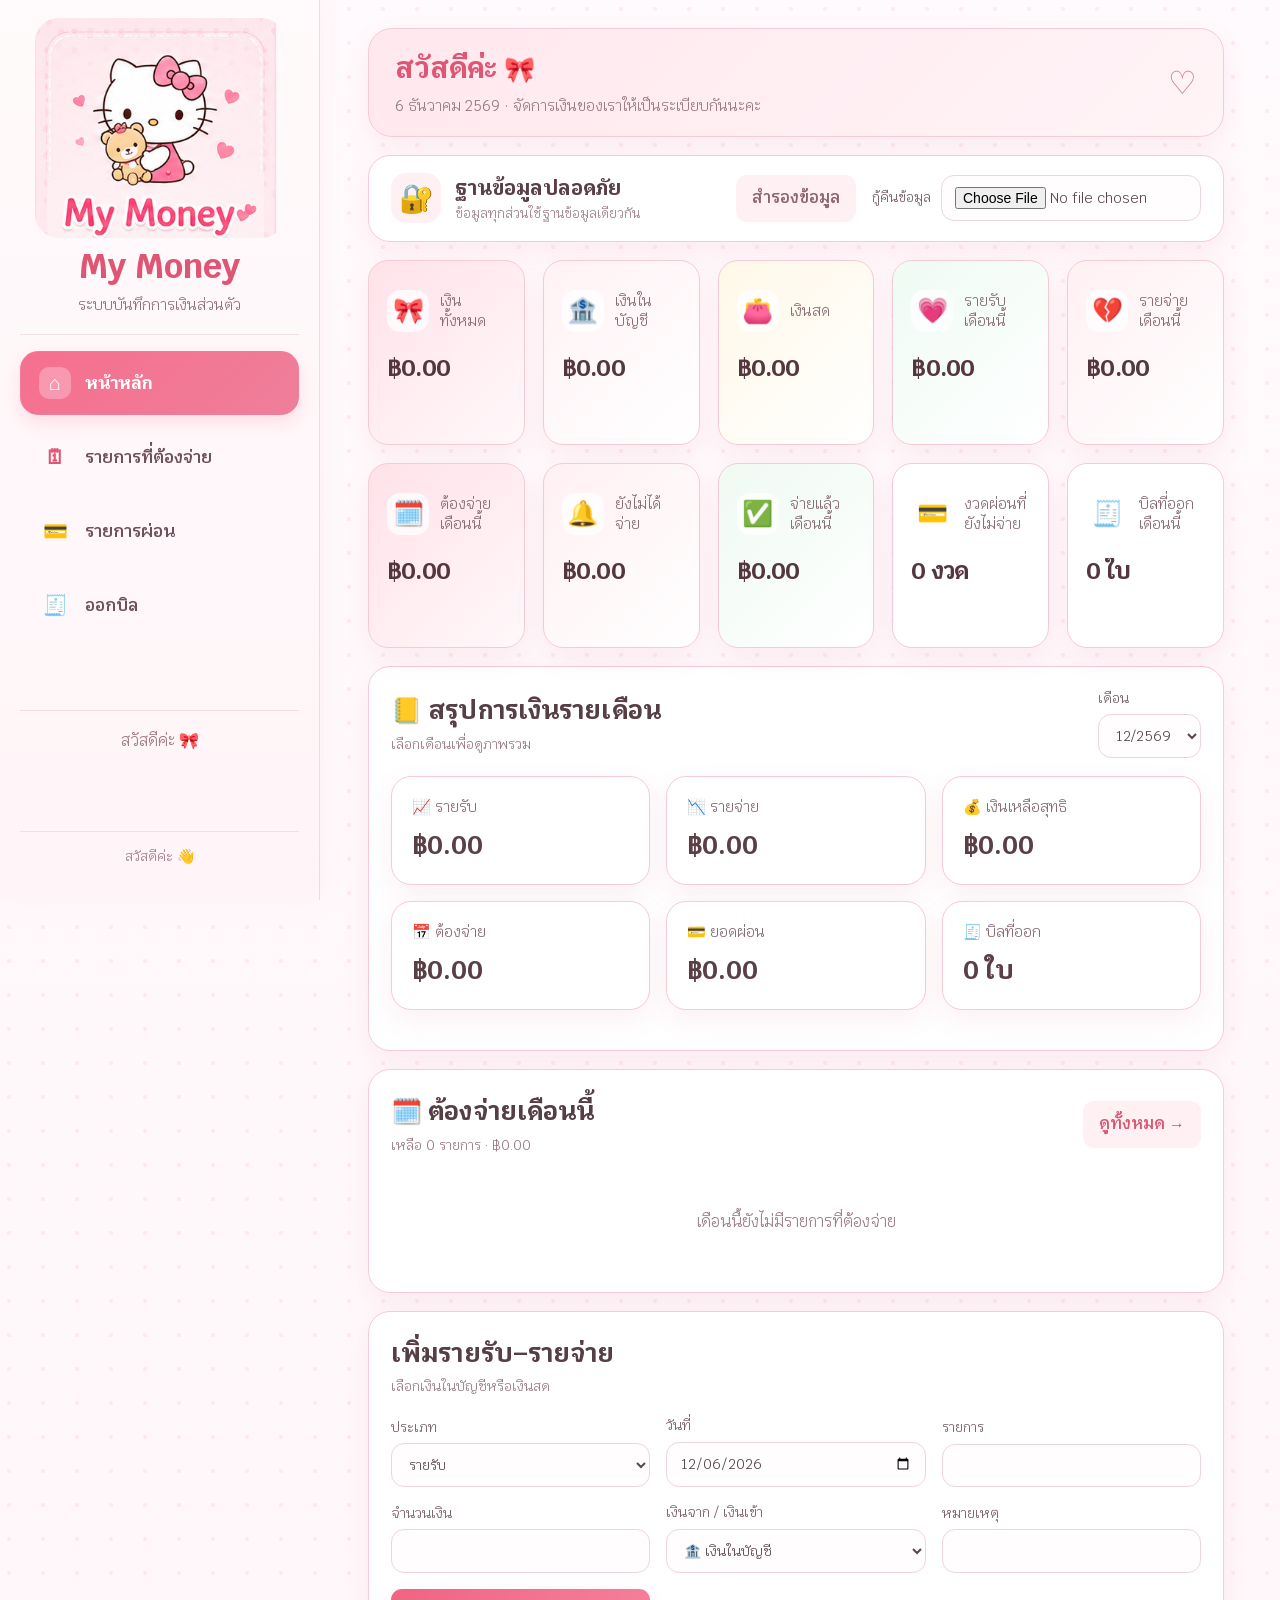
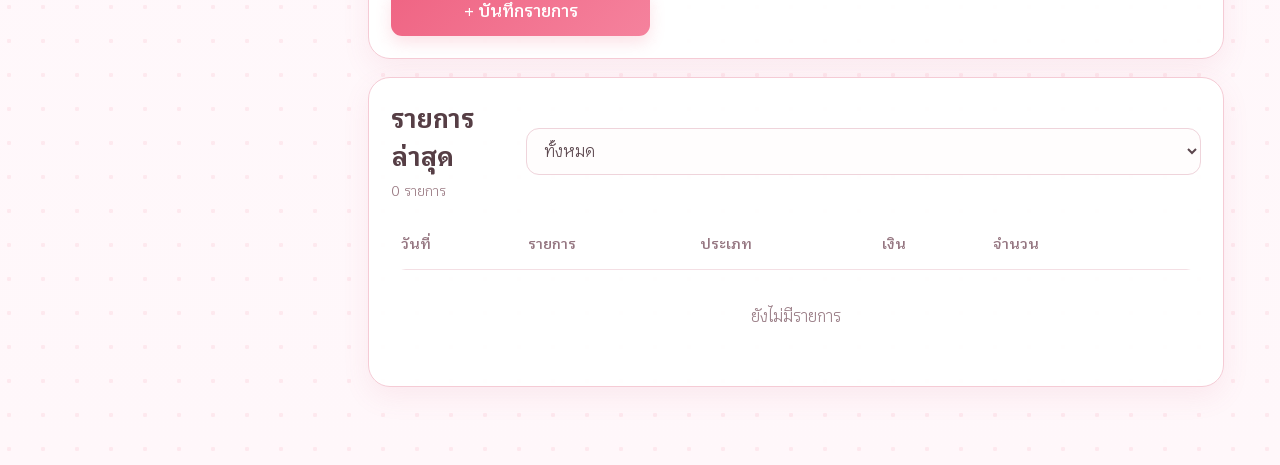
==== index.html @ 3e35530e "Add files via upload" ====
<!doctype html><html lang="th"><head><meta charset="UTF-8"><meta name="viewport" content="width=device-width,initial-scale=1"><title>My Money - หน้าหลัก</title><link rel="stylesheet" href="style.css"><link rel="manifest" href="manifest.webmanifest"><meta name="theme-color" content="#ef6f8b"></head><body><header class="topbar">
  <div class="brand">
    <img src="kitty-sidebar.png" alt="" class="brand-kitty">
    <h1>My Money</h1>
    <p>ระบบบันทึกการเงินส่วนตัว</p>
  </div>
  <nav>
    <a class="active" href="index.html"><span class="nav-icon">⌂</span><span>หน้าหลัก</span></a>
    <a href="due.html"><span class="nav-icon">🗓</span><span>รายการที่ต้องจ่าย</span></a>
    <a href="installments.html"><span class="nav-icon">💳</span><span>รายการผ่อน</span></a>
    <a href="invoice.html"><span class="nav-icon">🧾</span><span>ออกบิล</span></a>
  </nav>
  <div class="sidebar-footer">สวัสดีค่ะ <span>🎀</span></div>
</header><main class="container"><section class="page-head">
  <div>
    <h2>สวัสดีค่ะ <span>🎀</span></h2>
    <p id="todayLabel">วันนี้จัดการเงินของเราให้เป็นระเบียบกันนะคะ</p>
  </div>
  <div class="page-head-heart">♡</div>
</section><section class="panel backup-panel"><div class="backup-copy"><div class="backup-lock">🔐</div><div><strong>ฐานข้อมูลปลอดภัย</strong><div class="note">ข้อมูลทุกส่วนใช้ฐานข้อมูลเดียวกัน</div></div></div><div class="backup-actions"><button class="undo-btn" onclick="mmBackup()">สำรองข้อมูล</button><label class="restore-label">กู้คืนข้อมูล<input id="restoreFile" type="file" accept=".json"></label></div></section><section class="cards dashboard-cards">
<div class="card balance"><span class="card-label"><i>🎀</i>เงินทั้งหมด</span><strong id="bal">฿0.00</strong></div>
<div class="card bank"><span class="card-label"><i>🏦</i>เงินในบัญชี</span><strong id="bank">฿0.00</strong></div>
<div class="card cash"><span class="card-label"><i>👛</i>เงินสด</span><strong id="cash">฿0.00</strong></div>
<div class="card income"><span class="card-label"><i>💗</i>รายรับเดือนนี้</span><strong id="inc">฿0.00</strong></div>
<div class="card expense"><span class="card-label"><i>💔</i>รายจ่ายเดือนนี้</span><strong id="exp">฿0.00</strong></div>
</section>
<section class="cards dashboard-cards">
<div class="card due"><span class="card-label"><i>🗓️</i>ต้องจ่ายเดือนนี้</span><strong id="dueTotal">฿0.00</strong></div>
<div class="card remaining"><span class="card-label"><i>🔔</i>ยังไม่ได้จ่าย</span><strong id="dueRemaining">฿0.00</strong></div>
<div class="card paid"><span class="card-label"><i>✅</i>จ่ายแล้วเดือนนี้</span><strong id="duePaid">฿0.00</strong></div>
<div class="card"><span class="card-label"><i>💳</i>งวดผ่อนที่ยังไม่จ่าย</span><strong id="installmentRemaining">0 งวด</strong></div>
<div class="card"><span class="card-label"><i>🧾</i>บิลที่ออกเดือนนี้</span><strong id="invoiceCount">0 ใบ</strong></div>
</section><section class="panel"><div class="panel-title row"><div><h2>📒 สรุปการเงินรายเดือน</h2><p>เลือกเดือนเพื่อดูภาพรวม</p></div><label style="max-width:190px">เดือน<select id="monthSummary"></select></label></div>
<div class="cards monthly-summary">
<div class="card"><span>📈 รายรับ</span><strong id="monthIncome">฿0.00</strong></div>
<div class="card"><span>📉 รายจ่าย</span><strong id="monthExpense">฿0.00</strong></div>
<div class="card"><span>💰 เงินเหลือสุทธิ</span><strong id="monthNet">฿0.00</strong></div>
<div class="card"><span>📅 ต้องจ่าย</span><strong id="monthDue">฿0.00</strong></div>
<div class="card"><span>💳 ยอดผ่อน</span><strong id="monthInstallment">฿0.00</strong></div>
<div class="card"><span>🧾 บิลที่ออก</span><strong id="monthInvoices">0 ใบ</strong></div>
</div></section>
<section class="panel" id="homeDuePanel"><div class="panel-title row"><div><h2>🗓️ ต้องจ่ายเดือนนี้</h2><p id="homeDueSubtitle">รายการที่ยังต้องชำระ</p></div><a class="status-btn" href="due.html">ดูทั้งหมด →</a></div>
<div id="homeDueList"></div><div id="homeDueEmpty" class="empty">เดือนนี้ยังไม่มีรายการที่ต้องจ่าย</div></section>
<section class="panel"><div class="panel-title"><h2>เพิ่มรายรับ–รายจ่าย</h2><p>เลือกเงินในบัญชีหรือเงินสด</p></div><form id="f" class="form-grid"><label>ประเภท<select id="type"><option value="income">รายรับ</option><option value="expense">รายจ่าย</option></select></label><label>วันที่<input id="date" type="date" required></label><label>รายการ<input id="desc" required></label><label>จำนวนเงิน<input id="amt" type="number" min="0" step=".01" required></label><label>เงินจาก / เงินเข้า<select id="account"><option value="bank">🏦 เงินในบัญชี</option><option value="cash">👛 เงินสด</option></select></label><label>หมายเหตุ<input id="note"></label><button class="primary-btn">+ บันทึกรายการ</button></form></section><section class="panel"><div class="panel-title row"><div><h2>รายการล่าสุด</h2><p id="count">0 รายการ</p></div><select id="filter"><option value="all">ทั้งหมด</option><option value="income">รายรับ</option><option value="expense">รายจ่าย</option></select></div><div class="table-wrap"><table><thead><tr><th>วันที่</th><th>รายการ</th><th>ประเภท</th><th>เงิน</th><th>จำนวน</th><th></th></tr></thead><tbody id="rows"></tbody></table></div><div id="empty" class="empty">ยังไม่มีรายการ</div></section></main><script src="storage.js"></script><script src="index.js"></script><script>restoreFile.onchange=e=>mmRestore(e.target.files[0],()=>location.reload())</script><script>if("serviceWorker" in navigator){navigator.serviceWorker.register("./sw.js").catch(()=>{});}</script></body></html>
---- style.css ----
@import url('https://fonts.googleapis.com/css2?family=Krub:wght@400;500;600;700&display=swap');

:root{
  --purple:#5a45a5;--purple2:#7864c4;--ink:#25223a;--muted:#77758a;
  --bg:#f7f8fc;--white:#fff;--line:#eceaf3;--green:#2f9b63;--red:#d9535d;
  --blue:#397dc6;--yellow:#e6a82f;--shadow:0 8px 24px rgba(54,44,96,.07);
}
*{box-sizing:border-box}
html,body{margin:0;padding:0}
body{font-family:'Krub','TH Krub',sans-serif;color:var(--ink);background:var(--bg);font-size:16px;line-height:1.55}
button,input,select,textarea{font:inherit}
a{text-decoration:none;color:inherit}

.topbar{
  position:fixed;left:0;top:0;bottom:0;width:280px;z-index:20;
  background:rgba(255,255,255,.96);border-right:1px solid var(--line);
  padding:26px 16px;display:flex;flex-direction:column;align-items:stretch;
  box-shadow:4px 0 20px rgba(40,34,80,.03)
}
.topbar>div:first-child{padding:0 14px 22px;border-bottom:1px solid var(--line);margin-bottom:16px}
.topbar h1{font-size:30px;color:var(--purple);margin:0;font-weight:700;letter-spacing:.2px}
.topbar h1::before{content:"🐷";font-size:30px;margin-right:10px;vertical-align:-2px}
.topbar p{margin:0 0 0 42px;color:var(--muted);font-size:15px}
.topbar nav{display:flex;flex-direction:column;gap:6px}
.topbar nav a{
  display:flex;align-items:center;gap:13px;padding:13px 14px;border-radius:14px;
  color:#4f4c5d;font-weight:500;transition:.15s ease
}
.topbar nav a:hover{background:#f4f1ff;color:var(--purple)}
.topbar nav a.active{background:#f1edff;color:var(--purple);font-weight:700}
.topbar::after{
  content:"สวัสดีค่ะ 👋";margin-top:auto;padding:14px;color:var(--muted);
  border-top:1px solid var(--line);font-size:14px;text-align:center
}

.container{max-width:none;margin:0;padding:36px 42px 50px 322px}
.container>.panel:first-child{margin-top:0}
.panel{
  background:var(--white);border:1px solid var(--line);border-radius:18px;
  padding:22px;box-shadow:var(--shadow);margin-bottom:18px
}
.panel-title{margin-bottom:18px}.panel-title h2{margin:0;color:var(--ink);font-size:23px;font-weight:700}
.panel-title p{margin:4px 0 0;color:var(--muted);font-size:14px}
.panel-title.row{display:flex;justify-content:space-between;align-items:center;gap:15px}

.cards{display:grid;grid-template-columns:repeat(5,minmax(0,1fr));gap:16px;margin-bottom:18px}
.card{
  background:var(--white);border:1px solid var(--line);border-radius:17px;padding:20px;
  box-shadow:var(--shadow);min-height:116px;display:flex;flex-direction:column;justify-content:center
}
.card span{color:#666477;font-size:15px}.card strong{font-size:25px;margin-top:8px;color:var(--ink)}
.card.bank{background:linear-gradient(135deg,#effaf3,#fff)}.card.cash{background:linear-gradient(135deg,#fff9e9,#fff)}
.card.balance{background:linear-gradient(135deg,#f3f0ff,#fff)}.card.income{background:linear-gradient(135deg,#f0f7ff,#fff)}
.card.expense{background:linear-gradient(135deg,#fff1f1,#fff)}
.card.due{background:linear-gradient(135deg,#fff5ee,#fff)}.card.remaining{background:linear-gradient(135deg,#fff0f0,#fff)}
.card.paid{background:linear-gradient(135deg,#effaf3,#fff)}

.form-grid{display:grid;grid-template-columns:repeat(3,minmax(0,1fr));gap:16px;align-items:end}
label{display:flex;flex-direction:column;gap:6px;color:#555266;font-size:14px}
input,select,textarea{
  width:100%;padding:11px 13px;border:1px solid #ddd9e8;border-radius:11px;
  background:#fff;color:var(--ink);outline:none
}
input:focus,select:focus,textarea:focus{border-color:var(--purple2);box-shadow:0 0 0 3px rgba(120,100,196,.12)}
.primary-btn,.status-btn,.undo-btn{
  border:0;border-radius:11px;padding:11px 16px;cursor:pointer;font-weight:600
}
.primary-btn{background:var(--purple);color:#fff}.primary-btn:hover{background:#4c3990}
.status-btn{background:#eee9ff;color:var(--purple)}.status-btn:hover{background:#e4dcff}
.undo-btn{background:#f2f0f7;color:#4e4a5b}

.table-wrap{overflow:auto}table{width:100%;border-collapse:collapse;background:#fff}
th,td{padding:13px 10px;border-bottom:1px solid var(--line);text-align:left;white-space:nowrap}
th{color:#777486;font-weight:600;font-size:14px}td{font-size:15px}
tr:hover td{background:#faf9fd}
.note{color:var(--muted);font-size:13px}
.empty{padding:35px;text-align:center;color:var(--muted)}

.invoice-row{
  display:grid;grid-template-columns:minmax(0,1fr) 140px 120px 105px;gap:14px;
  align-items:center;padding:14px 0;border-bottom:1px solid var(--line)
}
.invoice-row:last-child{border-bottom:0}
.invoice-preview{max-width:780px;margin:20px auto;border:1px solid #ddd9e8;padding:34px;background:#fff;border-radius:12px}
.invoice-preview h2{text-align:center;margin-top:0}
.bill-header{display:flex;justify-content:space-between;gap:30px;align-items:flex-start}
.bill-header h2{text-align:left}.bill-number{text-align:right}
.bill-table{width:100%;margin-top:22px}.bill-table th:last-child,.bill-table td:last-child{text-align:right}
.bill-payment{margin-top:18px}.invoice-total{font-size:22px;font-weight:700;text-align:right;border-top:2px solid #222;padding-top:15px;margin-top:25px}
.signatures{display:grid;grid-template-columns:1fr 1fr;gap:80px;margin-top:70px;text-align:center}

.monthly-summary{grid-template-columns:repeat(6,1fr)}
.dashboard-cards{margin-bottom:16px}.dashboard-cards .card{min-height:112px}.dashboard-cards .card strong{font-size:22px}
.home-due-row{grid-template-columns:minmax(0,1fr) 130px 110px 0}
.home-due-row>button{display:none}

@media(max-width:1100px){
  .cards{grid-template-columns:repeat(3,1fr)}.monthly-summary{grid-template-columns:repeat(3,1fr)}
  .container{padding-left:310px;padding-right:25px}.form-grid{grid-template-columns:repeat(2,1fr)}
}
@media(max-width:700px){
  .topbar{position:static;width:auto;height:auto;padding:14px;border-right:0;border-bottom:1px solid var(--line)}
  .topbar>div:first-child{padding:0 4px 10px;margin-bottom:8px;border-bottom:0}
  .topbar h1{font-size:24px}.topbar h1::before{font-size:24px}.topbar p{margin-left:34px}
  .topbar nav{display:grid;grid-template-columns:repeat(2,1fr)}.topbar nav a{padding:10px;font-size:14px}
  .topbar::after{display:none}.container{padding:20px 14px}
  .cards,.monthly-summary{grid-template-columns:repeat(2,1fr)}.form-grid{grid-template-columns:1fr}
  .invoice-row{grid-template-columns:1fr}.panel-title.row{align-items:flex-start;flex-direction:column}
  .bill-header{flex-direction:column}.bill-number{text-align:left}.signatures{gap:20px}
}
@media print{
  body{background:#fff}.topbar,main>.panel:first-child,.panel-title button{display:none!important}
  .invoice-preview{border:0;max-width:none;margin:0;padding:10px}
}

.delete-btn{border:0;background:#ffe5e7;color:#c8424d;border-radius:10px;padding:9px 15px;cursor:pointer;font-family:inherit;font-weight:600}
.delete-btn:hover{background:#ffd7da}

.invoice-history-card{display:grid;grid-template-columns:minmax(0,1fr) 130px auto;gap:16px;align-items:center;padding:16px 0;border-bottom:1px solid var(--line)}
.invoice-history-card:last-child{border-bottom:0}.history-main{min-width:0}.history-items{font-size:13px;color:var(--muted);margin-top:5px}.history-total{text-align:right}.history-actions{display:flex;gap:7px;flex-wrap:wrap;justify-content:flex-end}
@media(max-width:850px){.invoice-history-card{grid-template-columns:1fr}.history-total{text-align:left}.history-actions{justify-content:flex-start}}

/* ===== My Money • Cute Kitty Theme ===== */
:root{
  --purple:#e96b83;--purple2:#f39aaa;--ink:#4b3940;--muted:#8b747c;
  --bg:#fff6f8;--white:#fff;--line:#f4dfe4;--green:#58ad7b;--red:#df5b6b;
  --blue:#6ea8d8;--yellow:#e9b24d;--shadow:0 8px 24px rgba(202,91,116,.10);
}
body{
  background:
    radial-gradient(circle at 12px 12px,rgba(242,148,166,.11) 0 2px,transparent 2.5px) 0 0/34px 34px,
    #fff8fa;
  color:var(--ink);
}
.topbar{
  background:rgba(255,255,255,.97);border-right:2px solid #f7d8df;
}
.topbar h1{color:#e35f79;font-weight:700}
.topbar h1::before{content:"🎀";font-size:27px;margin-right:8px}
.topbar p{color:#9a7d86}
.topbar nav a{color:#6d555e}
.topbar nav a:hover{background:#fff0f3;color:#dc5b75}
.topbar nav a.active{
  background:linear-gradient(135deg,#ffe3e9,#fff1f4);
  color:#d95772;box-shadow:inset 0 0 0 1px #f7ccd5
}
.topbar::after{color:#a17e88}

.container{padding-top:34px}
.panel,.card{
  border:1px solid #f2dce2;
  box-shadow:0 8px 24px rgba(206,91,119,.08);
}
.panel{border-radius:22px}
.card{border-radius:20px}
.panel-title h2{color:#513b42}
.panel-title h2::first-letter{color:#e85e79}
.card span{color:#8a6c76}
.card strong{color:#4b3940}

.dashboard-cards .card:first-child{
  background:linear-gradient(135deg,#ffe2e9,#fff8fa);
  position:relative;overflow:hidden
}
.dashboard-cards .card:first-child::after{
  content:"🎀";position:absolute;right:15px;top:10px;font-size:25px;opacity:.7
}
.card.bank{background:linear-gradient(135deg,#fff0f3,#fff)}
.card.cash{background:linear-gradient(135deg,#fff7df,#fff)}
.card.income{background:linear-gradient(135deg,#effaf4,#fff)}
.card.expense{background:linear-gradient(135deg,#fff0f2,#fff)}
.card.due{background:linear-gradient(135deg,#fff5df,#fff)}
.card.remaining{background:linear-gradient(135deg,#ffe9ec,#fff)}
.card.paid{background:linear-gradient(135deg,#eefaf3,#fff)}

input,select,textarea{
  border-color:#edd4da;border-radius:13px;background:#fffdfd
}
input:focus,select:focus,textarea:focus{
  border-color:#ef8fa1;box-shadow:0 0 0 3px rgba(239,143,161,.13)
}
.primary-btn{
  background:linear-gradient(135deg,#e85f79,#f28ca0);
  box-shadow:0 5px 12px rgba(220,87,113,.18)
}
.primary-btn:hover{background:#d9516c}
.status-btn{background:#fff0f3;color:#d65a73}
.status-btn:hover{background:#ffe2e8}
.delete-btn{background:#fff0f1;color:#cf4c5e}
.undo-btn{background:#f8edf0;color:#765b64}

th{color:#957681}
tr:hover td{background:#fff8fa}
.invoice-row{border-bottom-color:#f4e1e5}
.invoice-history-card{border-bottom-color:#f4e1e5}

.invoice-preview{
  border-color:#f0d5dc;border-radius:20px;
  background:
    radial-gradient(circle at 8px 8px,rgba(239,119,141,.08) 0 1.5px,transparent 2px) 0 0/24px 24px,
    #fff
}
.bill-header h2{color:#d95772}
.bill-number strong{color:#d95772}
.invoice-total{border-top-color:#efb5c0;color:#d95772}
.signatures strong{color:#76545d}

.home-due-row strong{color:#4d3940}
.empty{color:#a17f89}

/* little decorative ribbon separators */
.panel-title{position:relative}
.panel-title h2{letter-spacing:.1px}

.kitty-welcome{
  background:linear-gradient(135deg,#ffdfe7,#fff2f5);
  border:1px solid #f3cbd4;border-radius:22px;padding:16px 20px;
  margin-bottom:18px;display:flex;justify-content:space-between;align-items:center;
  box-shadow:0 7px 18px rgba(213,91,117,.08)
}
.kitty-welcome strong{font-size:20px;color:#d95672;margin-right:12px}
.kitty-welcome span{color:#8b6b75;font-size:14px}
.kitty-heart{font-size:25px!important;color:#e45e79!important}
@media(max-width:700px){.kitty-welcome{padding:14px;gap:10px}.kitty-welcome strong{display:block;margin:0 0 2px}}

/* ===== V32: unified typography colors ===== */
body{color:#5b464d}
.panel-title h2,
.panel h2,
.panel h3{color:#5b3f47 !important}
.panel-title p,
.note,
.empty{color:#9a7d86 !important}
label{color:#765c65 !important}
input,select,textarea{color:#5b464d !important}
input::placeholder,textarea::placeholder{color:#b69ba3}
.card span{color:#866a73 !important}
.card strong{color:#5b3f47 !important}
table th{color:#957681 !important}
table td{color:#5b464d}
.topbar h1{color:#e35f79 !important}
.topbar p{color:#9a7d86 !important}
.topbar nav a{color:#765c65 !important}
.topbar nav a.active,.topbar nav a:hover{color:#d95772 !important}
.topbar::after{color:#a17f89 !important}
.kitty-welcome strong{color:#d95772 !important}
.kitty-welcome span{color:#8f7079 !important}
.bill-header h2,.bill-number strong{color:#d95772 !important}

/* Remove the old "first letter is pink" effect. */
.panel-title h2::first-letter{color:inherit !important}

/* Keep semantic money colors only where they convey meaning. */
.amount-income{color:#329766 !important}
.amount-expense{color:#d95b68 !important}

/* ===== V33: emoji spacing + no overlap ===== */
.topbar nav a{display:flex;align-items:center;gap:12px}
.topbar nav a::first-letter{font-size:20px}
.card span{display:flex;align-items:center;gap:9px;line-height:1.35}
.card span::first-letter{font-size:20px}
.panel-title h2{display:flex;align-items:center;gap:9px}
.panel-title h2::first-letter{font-size:22px}
label{line-height:1.4}
label::first-letter{font-size:18px}
.kitty-welcome{gap:12px}
.kitty-welcome strong{display:inline-flex;align-items:center;gap:8px}
.kitty-welcome strong::first-letter{font-size:20px}
.invoice-row span,.status,.status-btn,.primary-btn,.delete-btn,.undo-btn{
  white-space:nowrap
}
/* Emoji in the latest-transaction text should never be positioned absolutely. */
.invoice-row>*{position:relative}
.dashboard-cards .card:first-child::after{display:none}

/* ===== V34: homepage visual refresh to match the provided reference ===== */
:root{
  --kitty-pink:#f36f8e;--kitty-pink-dark:#df5675;--kitty-pale:#fff0f4;
  --kitty-border:#f5cbd5;--kitty-text:#5b4048;--kitty-muted:#9a7a83;
  --kitty-shadow:0 10px 28px rgba(214,91,118,.09);
}
body{
  background:
    radial-gradient(circle at 9px 9px,rgba(245,145,165,.14) 0 2px,transparent 2.4px) 0 0/34px 34px,
    linear-gradient(180deg,#fffafd 0%,#fff7fa 100%);
  color:var(--kitty-text);
}
.topbar{
  width:320px;padding:18px 20px;background:linear-gradient(180deg,#fffafb 0%,#fff5f8 100%);
  border-right:1px solid #f3d8df;box-shadow:4px 0 25px rgba(214,91,118,.05)
}
.topbar>div:first-child{padding:0 0 18px;margin:0 0 16px;border-bottom:1px solid #f4dfe5}
.topbar .brand{text-align:center}
.brand-kitty{
  width:250px;height:220px;object-fit:cover;object-position:center top;
  display:block;margin:0 auto 2px;border-radius:24px;
}
.topbar h1{font-size:34px;color:var(--kitty-pink-dark)!important;letter-spacing:.1px}
.topbar h1::before{display:none}
.topbar p{margin:0;color:#8f7079!important;font-size:15px}
.topbar nav{gap:10px}
.topbar nav a{
  min-height:64px;padding:13px 18px;border-radius:18px;border:1px solid transparent;
  font-size:17px;font-weight:600;color:#6c515a!important;gap:14px
}
.topbar nav a:hover{background:#fff0f4;border-color:#f5d1da;color:var(--kitty-pink-dark)!important}
.topbar nav a.active{
  background:linear-gradient(135deg,#f66f8e,#ee7f9a)!important;color:#fff!important;
  border-color:#ef7d98;box-shadow:0 7px 18px rgba(238,100,130,.18)
}
.nav-icon{
  width:32px;height:32px;display:inline-flex;align-items:center;justify-content:center;
  flex:0 0 32px;border-radius:10px;background:#fff8fa;color:var(--kitty-pink-dark);
  font-size:20px;line-height:1
}
.topbar nav a.active .nav-icon{background:rgba(255,255,255,.28);color:#fff}
.sidebar-footer{
  margin-top:auto;border-top:1px solid #f2dbe1;padding:18px 10px 4px;
  text-align:center;color:#9b7982;font-size:16px
}
.container{padding:28px 56px 60px 368px}
.page-head{
  min-height:96px;padding:18px 26px;margin-bottom:18px;border:1px solid #f4cbd6;
  border-radius:24px;background:linear-gradient(135deg,#ffe8ee,#fff4f7);
  display:flex;align-items:center;justify-content:space-between;box-shadow:var(--kitty-shadow)
}
.page-head h2{margin:0;color:var(--kitty-pink-dark);font-size:28px}
.page-head h2 span{font-size:25px}
.page-head p{margin:4px 0 0;color:var(--kitty-muted);font-size:15px}
.page-head-heart{font-size:32px;color:#d27a8c}

.panel,.card{border-color:var(--kitty-border);box-shadow:var(--kitty-shadow)}
.panel{border-radius:22px;background:rgba(255,255,255,.96)}
.backup-panel{
  display:flex;align-items:center;justify-content:space-between;gap:20px;
  padding:17px 22px!important
}
.backup-copy{display:flex;align-items:center;gap:14px}
.backup-copy strong{font-size:20px;color:#5b3e46}
.backup-lock{
  width:50px;height:50px;border-radius:15px;background:#fff0f4;
  display:flex;align-items:center;justify-content:center;font-size:28px
}
.backup-actions{display:flex;align-items:center;gap:16px}
.restore-label{
  display:flex!important;flex-direction:row!important;align-items:center!important;
  gap:10px!important;white-space:nowrap
}
.restore-label input{width:260px!important}

.cards.dashboard-cards{gap:18px;margin-bottom:18px}
.dashboard-cards .card{
  min-height:144px;padding:20px 22px;border-radius:20px;justify-content:center
}
.card-label{
  display:flex!important;align-items:center!important;gap:11px!important;
  color:#6f555e!important;font-size:16px!important;line-height:1.35!important
}
.card-label i{
  width:42px;height:42px;display:inline-flex;align-items:center;justify-content:center;
  border-radius:13px;background:rgba(255,255,255,.75);font-style:normal;
  font-size:25px;flex:0 0 42px
}
.dashboard-cards .card strong{font-size:28px;margin-top:11px;color:#54363f!important}
.card.balance{background:linear-gradient(135deg,#ffe9ef,#fff)}
.card.bank{background:linear-gradient(135deg,#fff2f5,#fff)}
.card.cash{background:linear-gradient(135deg,#fff8e8,#fff)}
.card.income{background:linear-gradient(135deg,#effbf4,#fff)}
.card.expense{background:linear-gradient(135deg,#fff0f3,#fff)}
.card.due{background:linear-gradient(135deg,#fff4df,#fff)}
.card.remaining{background:linear-gradient(135deg,#fff0f3,#fff)}
.card.paid{background:linear-gradient(135deg,#effaf3,#fff)

}
.monthly-summary{grid-template-columns:repeat(3,1fr)!important}
.monthly-summary .card{min-height:105px}
.monthly-summary .card-label i{width:34px;height:34px;flex-basis:34px;font-size:19px}

.panel-title h2{font-size:25px;color:#563e45!important}
.panel-title p{color:#9a7a83!important}
input,select,textarea{border-color:#efd4db;border-radius:13px}
.primary-btn{
  background:linear-gradient(135deg,#ef6483,#f5829d);
  box-shadow:0 7px 16px rgba(236,92,124,.18)
}
.status-btn{background:#fff0f4;color:#d95772}
.undo-btn{background:#fff0f4;color:#8d6370}
.table-wrap{border-radius:15px}
th{color:#967580!important}
tr:hover td{background:#fff7f9}
.delete-btn{background:#fff0f2;color:#ce5064}

@media(max-width:1100px){
  .topbar{width:270px}.container{padding-left:298px;padding-right:24px}
  .backup-panel{align-items:flex-start;flex-direction:column}.backup-actions{width:100%}
}
@media(max-width:700px){
  .topbar{width:auto;padding:12px;position:static}.brand-kitty{width:180px;height:150px}
  .topbar nav{display:grid;grid-template-columns:1fr 1fr}.topbar nav a{min-height:52px;font-size:14px}
  .container{padding:14px}.page-head{padding:16px}.page-head h2{font-size:23px}
  .backup-actions{flex-direction:column;align-items:stretch}.restore-label{justify-content:space-between}
  .restore-label input{width:180px!important}.monthly-summary{grid-template-columns:repeat(2,1fr)!important}
}

/* ===== V35: dashboard card sizing fix ===== */
.dashboard-cards{
  grid-template-columns:repeat(5,minmax(0,1fr));
  gap:18px;
}
.dashboard-cards .card{
  min-width:0;
  min-height:185px;
  padding:24px 22px;
  overflow:hidden;
  justify-content:flex-start;
}
.dashboard-cards .card span{
  display:flex;
  align-items:flex-start;
  gap:12px;
  min-height:58px;
  font-size:17px !important;
  line-height:1.35;
  white-space:normal;
  overflow-wrap:break-word;
}
.dashboard-cards .card strong{
  display:block;
  width:100%;
  margin-top:15px;
  font-size:27px !important;
  line-height:1.15;
  white-space:nowrap;
  letter-spacing:-0.6px;
  overflow:hidden;
  text-overflow:clip;
}
@media(max-width:1350px){
  .dashboard-cards .card{padding:21px 18px}
  .dashboard-cards .card span{font-size:15px !important}
  .dashboard-cards .card strong{font-size:23px !important;letter-spacing:-.8px}
}
@media(max-width:1150px){
  .dashboard-cards{grid-template-columns:repeat(3,minmax(0,1fr))}
  .dashboard-cards .card strong{font-size:26px !important}
}
@media(max-width:760px){
  .dashboard-cards{grid-template-columns:repeat(2,minmax(0,1fr))}
  .dashboard-cards .card{min-height:155px}
  .dashboard-cards .card strong{font-size:23px !important}
}
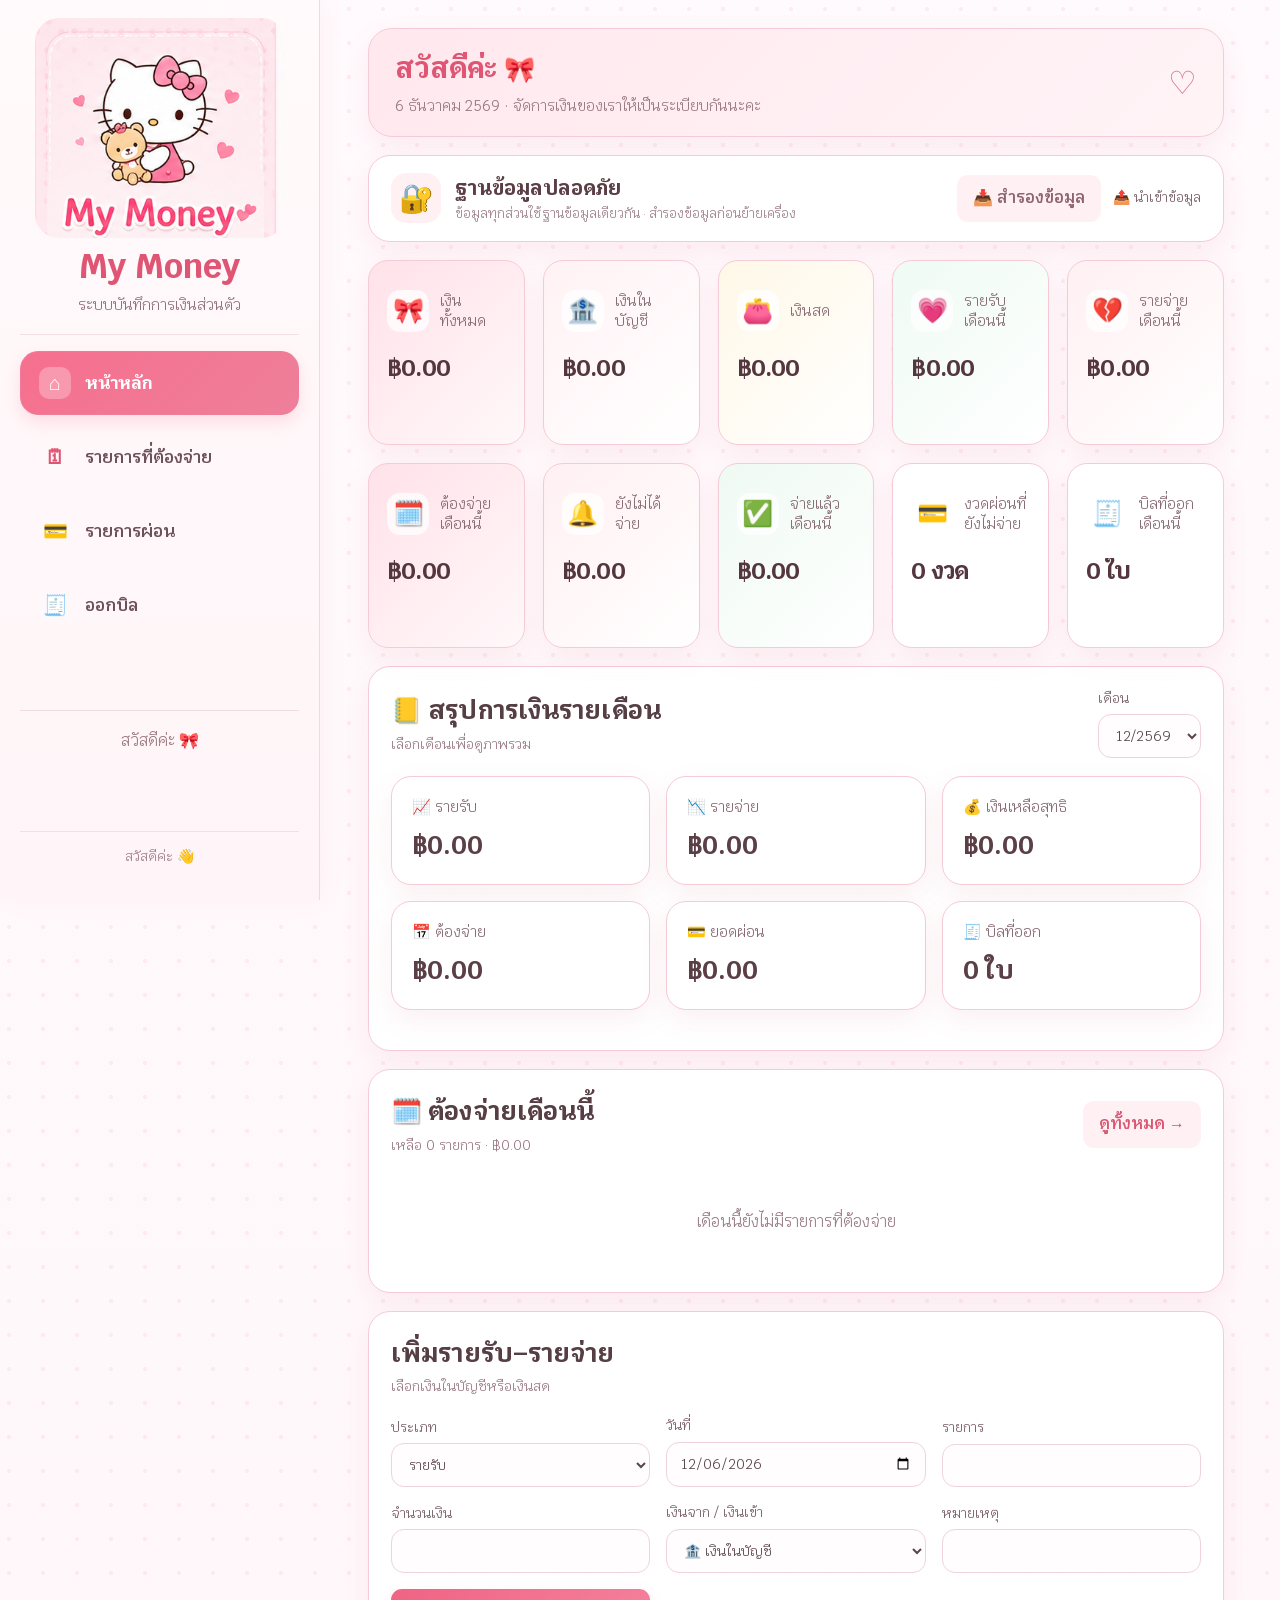
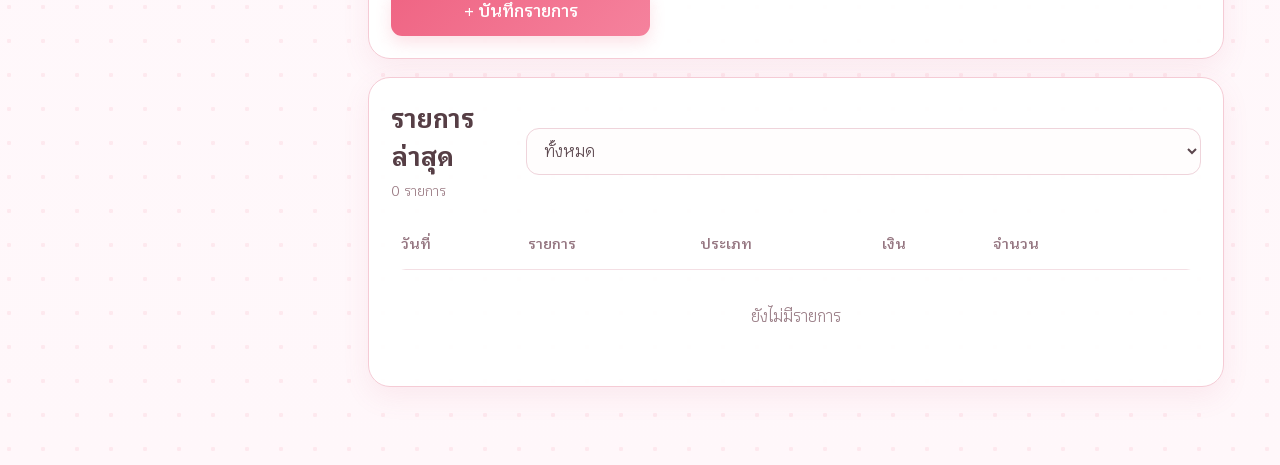
==== commit b14486b6: "Add files via upload" ====
--- a/index.html
+++ b/index.html
@@ -17,7 +17,7 @@
     <p id="todayLabel">วันนี้จัดการเงินของเราให้เป็นระเบียบกันนะคะ</p>
   </div>
   <div class="page-head-heart">♡</div>
-</section><section class="panel backup-panel"><div class="backup-copy"><div class="backup-lock">🔐</div><div><strong>ฐานข้อมูลปลอดภัย</strong><div class="note">ข้อมูลทุกส่วนใช้ฐานข้อมูลเดียวกัน</div></div></div><div class="backup-actions"><button class="undo-btn" onclick="mmBackup()">สำรองข้อมูล</button><label class="restore-label">กู้คืนข้อมูล<input id="restoreFile" type="file" accept=".json"></label></div></section><section class="cards dashboard-cards">
+</section><section class="panel backup-panel"><div class="backup-copy"><div class="backup-lock">🔐</div><div><strong>ฐานข้อมูลปลอดภัย</strong><div class="note">ข้อมูลทุกส่วนใช้ฐานข้อมูลเดียวกัน · สำรองข้อมูลก่อนย้ายเครื่อง</div></div></div><div class="backup-actions"><button class="undo-btn" onclick="mmBackup()">📥 สำรองข้อมูล</button><label class="restore-label">📤 นำเข้าข้อมูล<input id="restoreFile" type="file" accept=".json"></label></div></section><section class="cards dashboard-cards">
 <div class="card balance"><span class="card-label"><i>🎀</i>เงินทั้งหมด</span><strong id="bal">฿0.00</strong></div>
 <div class="card bank"><span class="card-label"><i>🏦</i>เงินในบัญชี</span><strong id="bank">฿0.00</strong></div>
 <div class="card cash"><span class="card-label"><i>👛</i>เงินสด</span><strong id="cash">฿0.00</strong></div>
--- a/style.css
+++ b/style.css
@@ -449,3 +449,14 @@
   .dashboard-cards .card{min-height:155px}
   .dashboard-cards .card strong{font-size:23px !important}
 }
+
+/* ===== V37: safe data transfer UI ===== */
+.backup-panel{gap:18px}
+.backup-actions{display:flex;align-items:center;gap:12px;flex-wrap:wrap}
+.restore-label{cursor:pointer}
+.restore-label input{display:none}
+.backup-actions button,.backup-actions .restore-label{min-height:44px;display:inline-flex;align-items:center;justify-content:center}
+@media(max-width:700px){
+  .backup-actions{width:100%}
+  .backup-actions button,.backup-actions .restore-label{flex:1}
+}
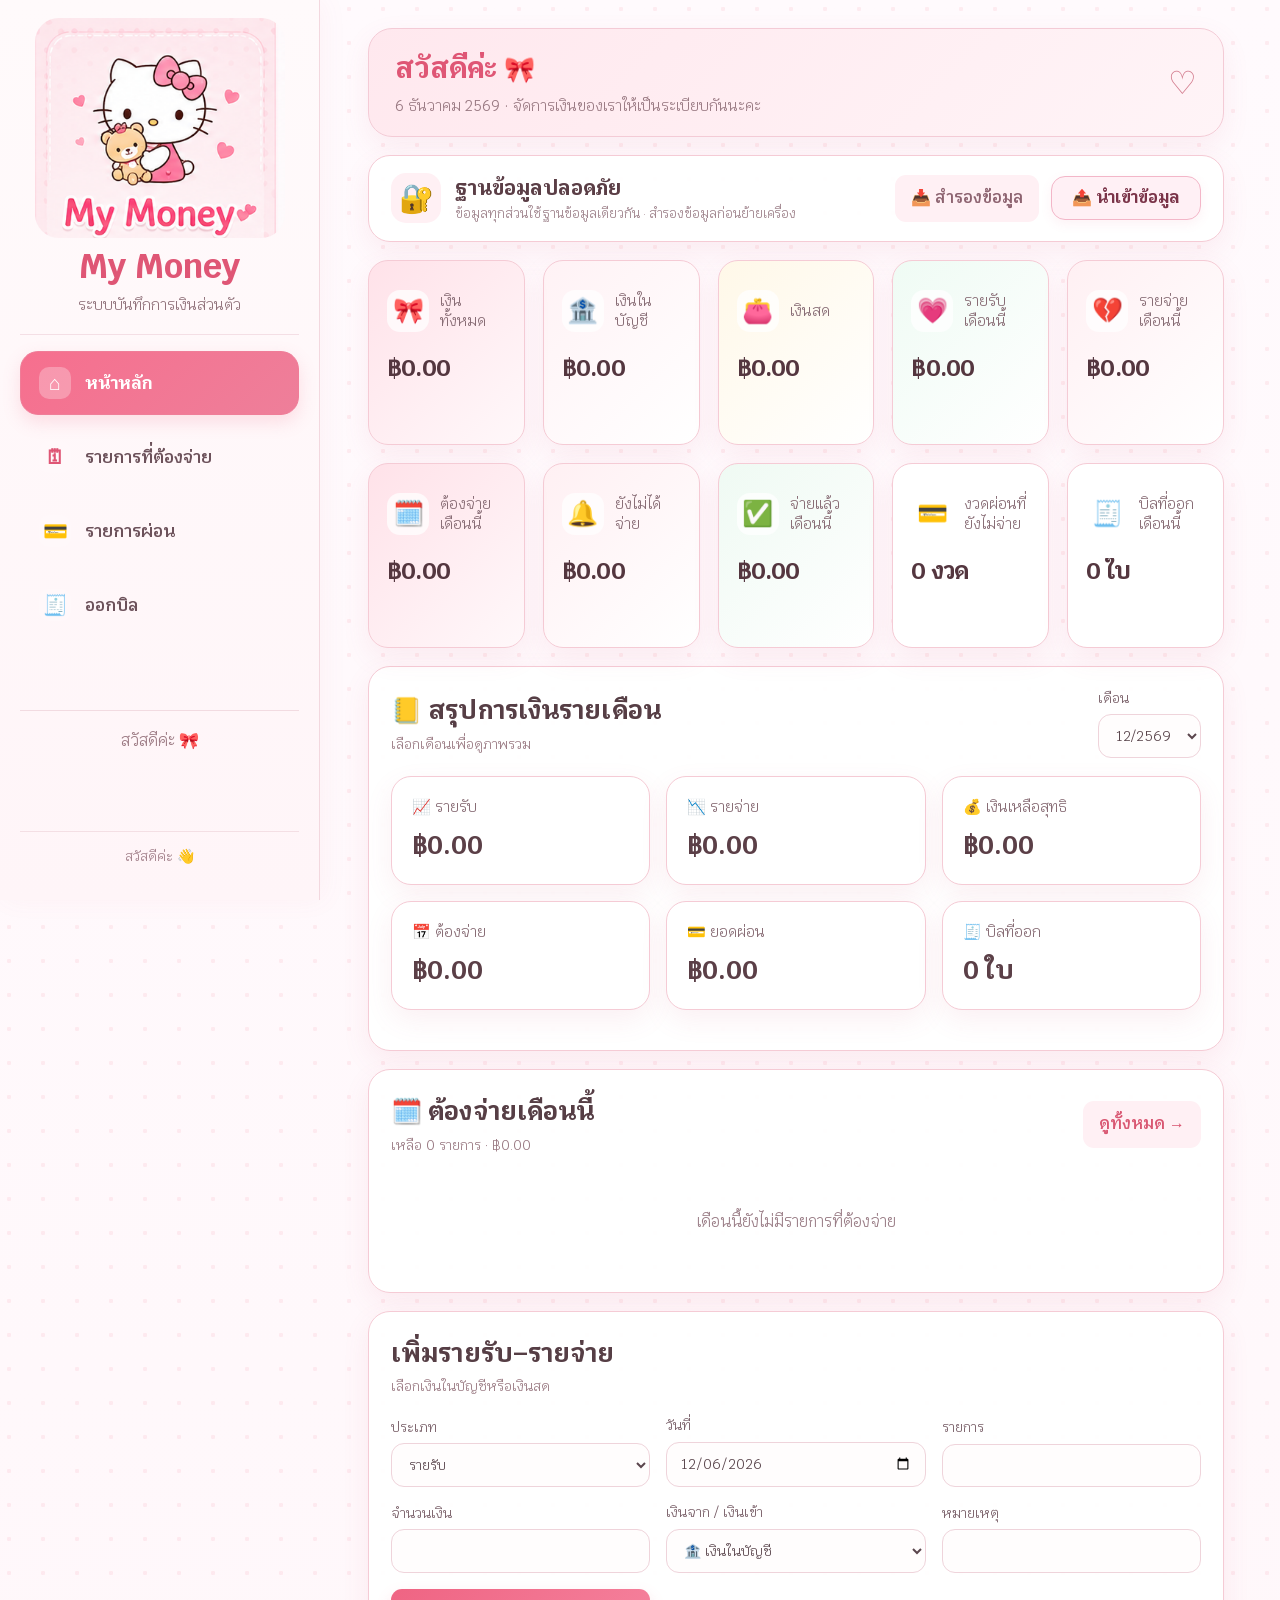
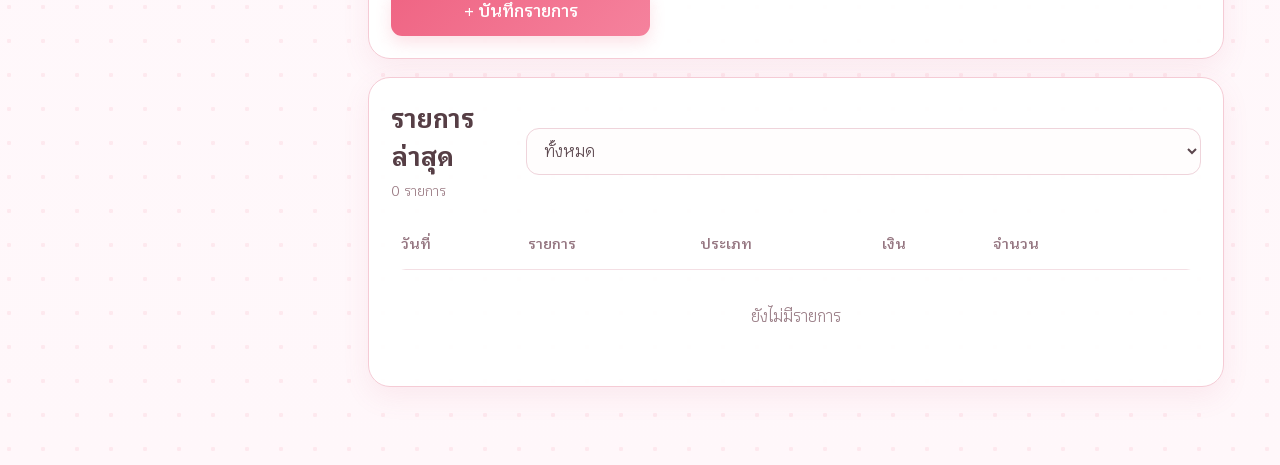
==== commit a3109681: "Add files via upload" ====
--- a/index.html
+++ b/index.html
@@ -17,7 +17,7 @@
     <p id="todayLabel">วันนี้จัดการเงินของเราให้เป็นระเบียบกันนะคะ</p>
   </div>
   <div class="page-head-heart">♡</div>
-</section><section class="panel backup-panel"><div class="backup-copy"><div class="backup-lock">🔐</div><div><strong>ฐานข้อมูลปลอดภัย</strong><div class="note">ข้อมูลทุกส่วนใช้ฐานข้อมูลเดียวกัน · สำรองข้อมูลก่อนย้ายเครื่อง</div></div></div><div class="backup-actions"><button class="undo-btn" onclick="mmBackup()">📥 สำรองข้อมูล</button><label class="restore-label">📤 นำเข้าข้อมูล<input id="restoreFile" type="file" accept=".json"></label></div></section><section class="cards dashboard-cards">
+</section><section class="panel backup-panel"><div class="backup-copy"><div class="backup-lock">🔐</div><div><strong>ฐานข้อมูลปลอดภัย</strong><div class="note">ข้อมูลทุกส่วนใช้ฐานข้อมูลเดียวกัน · สำรองข้อมูลก่อนย้ายเครื่อง</div></div></div><div class="backup-actions"><button class="undo-btn" onclick="mmBackup()">📥 สำรองข้อมูล</button><button type="button" class="restore-btn" id="restoreBtn">📤 นำเข้าข้อมูล</button><input id="restoreFile" class="restore-file-input" type="file" accept="application/json,.json" aria-label="เลือกไฟล์สำรองข้อมูล"></div></section><section class="cards dashboard-cards">
 <div class="card balance"><span class="card-label"><i>🎀</i>เงินทั้งหมด</span><strong id="bal">฿0.00</strong></div>
 <div class="card bank"><span class="card-label"><i>🏦</i>เงินในบัญชี</span><strong id="bank">฿0.00</strong></div>
 <div class="card cash"><span class="card-label"><i>👛</i>เงินสด</span><strong id="cash">฿0.00</strong></div>
@@ -41,4 +41,4 @@
 </div></section>
 <section class="panel" id="homeDuePanel"><div class="panel-title row"><div><h2>🗓️ ต้องจ่ายเดือนนี้</h2><p id="homeDueSubtitle">รายการที่ยังต้องชำระ</p></div><a class="status-btn" href="due.html">ดูทั้งหมด →</a></div>
 <div id="homeDueList"></div><div id="homeDueEmpty" class="empty">เดือนนี้ยังไม่มีรายการที่ต้องจ่าย</div></section>
-<section class="panel"><div class="panel-title"><h2>เพิ่มรายรับ–รายจ่าย</h2><p>เลือกเงินในบัญชีหรือเงินสด</p></div><form id="f" class="form-grid"><label>ประเภท<select id="type"><option value="income">รายรับ</option><option value="expense">รายจ่าย</option></select></label><label>วันที่<input id="date" type="date" required></label><label>รายการ<input id="desc" required></label><label>จำนวนเงิน<input id="amt" type="number" min="0" step=".01" required></label><label>เงินจาก / เงินเข้า<select id="account"><option value="bank">🏦 เงินในบัญชี</option><option value="cash">👛 เงินสด</option></select></label><label>หมายเหตุ<input id="note"></label><button class="primary-btn">+ บันทึกรายการ</button></form></section><section class="panel"><div class="panel-title row"><div><h2>รายการล่าสุด</h2><p id="count">0 รายการ</p></div><select id="filter"><option value="all">ทั้งหมด</option><option value="income">รายรับ</option><option value="expense">รายจ่าย</option></select></div><div class="table-wrap"><table><thead><tr><th>วันที่</th><th>รายการ</th><th>ประเภท</th><th>เงิน</th><th>จำนวน</th><th></th></tr></thead><tbody id="rows"></tbody></table></div><div id="empty" class="empty">ยังไม่มีรายการ</div></section></main><script src="storage.js"></script><script src="index.js"></script><script>restoreFile.onchange=e=>mmRestore(e.target.files[0],()=>location.reload())</script><script>if("serviceWorker" in navigator){navigator.serviceWorker.register("./sw.js").catch(()=>{});}</script></body></html>+<section class="panel"><div class="panel-title"><h2>เพิ่มรายรับ–รายจ่าย</h2><p>เลือกเงินในบัญชีหรือเงินสด</p></div><form id="f" class="form-grid"><label>ประเภท<select id="type"><option value="income">รายรับ</option><option value="expense">รายจ่าย</option></select></label><label>วันที่<input id="date" type="date" required></label><label>รายการ<input id="desc" required></label><label>จำนวนเงิน<input id="amt" type="number" min="0" step=".01" required></label><label>เงินจาก / เงินเข้า<select id="account"><option value="bank">🏦 เงินในบัญชี</option><option value="cash">👛 เงินสด</option></select></label><label>หมายเหตุ<input id="note"></label><button class="primary-btn">+ บันทึกรายการ</button></form></section><section class="panel"><div class="panel-title row"><div><h2>รายการล่าสุด</h2><p id="count">0 รายการ</p></div><select id="filter"><option value="all">ทั้งหมด</option><option value="income">รายรับ</option><option value="expense">รายจ่าย</option></select></div><div class="table-wrap"><table><thead><tr><th>วันที่</th><th>รายการ</th><th>ประเภท</th><th>เงิน</th><th>จำนวน</th><th></th></tr></thead><tbody id="rows"></tbody></table></div><div id="empty" class="empty">ยังไม่มีรายการ</div></section></main><script src="storage.js"></script><script src="index.js"></script><script>document.getElementById("restoreBtn").addEventListener("click",()=>document.getElementById("restoreFile").click());document.getElementById("restoreFile").addEventListener("change",e=>{const f=e.target.files&&e.target.files[0];if(f)mmRestore(f,()=>location.reload())})</script><script>if("serviceWorker" in navigator){navigator.serviceWorker.register("./sw.js").catch(()=>{});}</script></body></html>
--- a/style.css
+++ b/style.css
@@ -460,3 +460,8 @@
   .backup-actions{width:100%}
   .backup-actions button,.backup-actions .restore-label{flex:1}
 }
+
+/* V38: reliable restore picker */
+.restore-btn{min-height:44px;padding:0 20px;border:1px solid #f3b6c8;border-radius:14px;background:#fff0f5;color:#7a3348;font:inherit;font-weight:700;cursor:pointer;box-shadow:0 4px 12px rgba(232,93,126,.08)}
+.restore-file-input{position:absolute!important;width:1px!important;height:1px!important;opacity:0!important;pointer-events:none!important}
+@media(max-width:700px){.backup-actions .restore-btn{width:100%}}
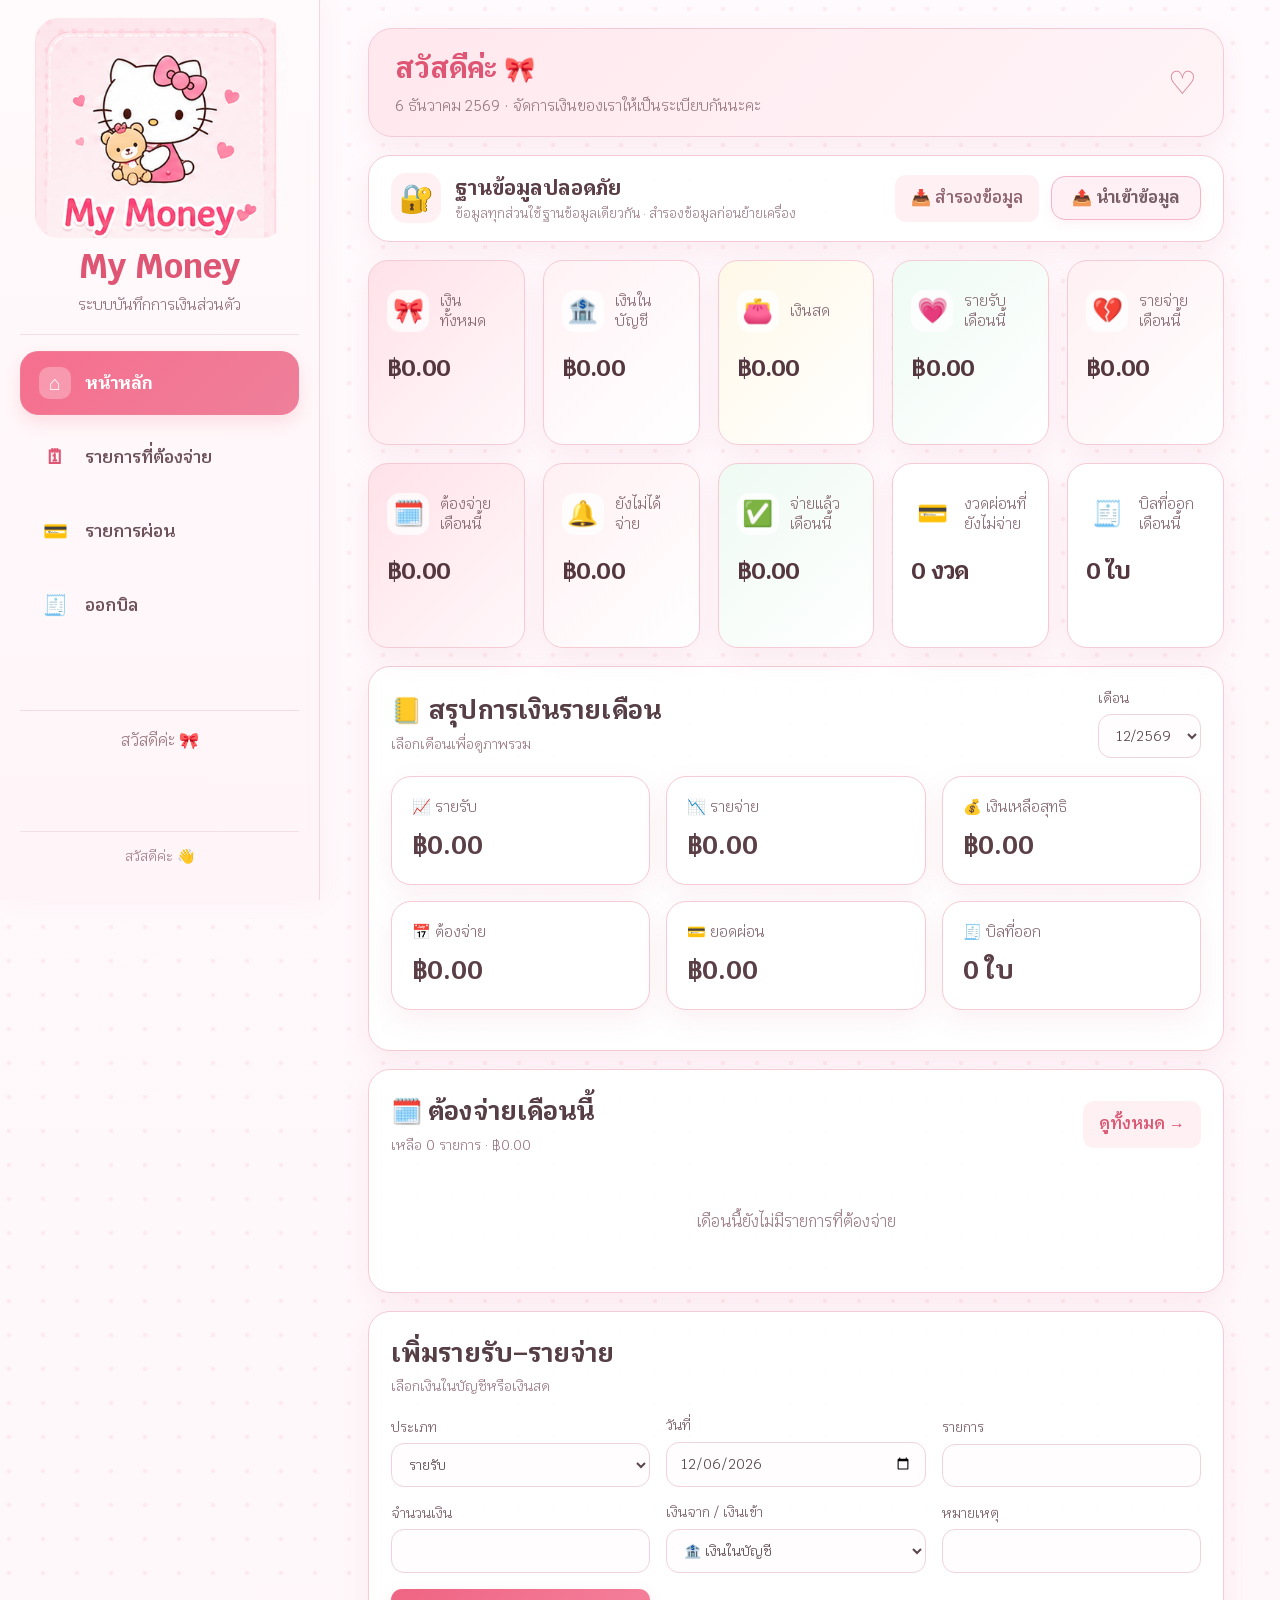
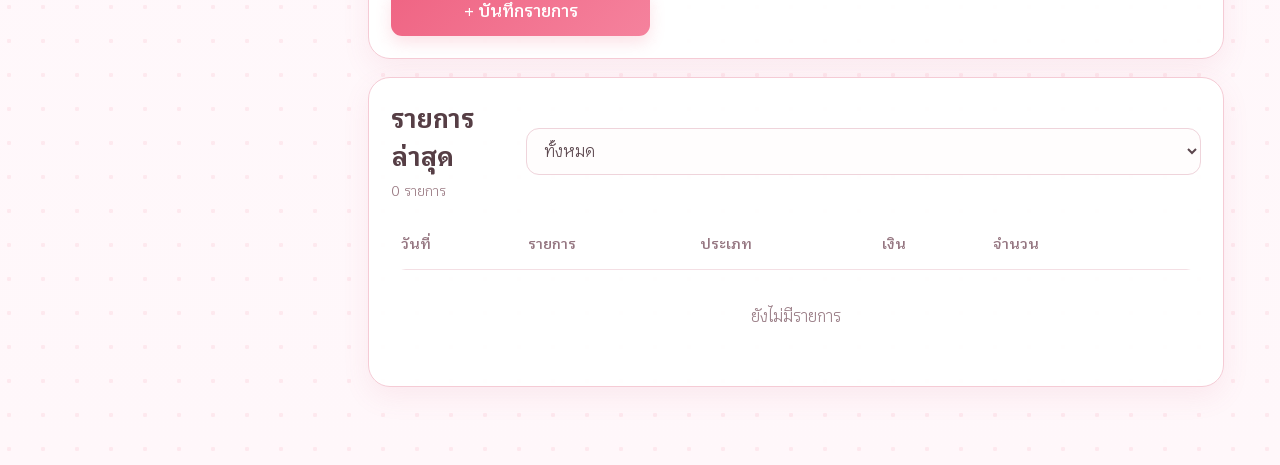
==== commit 473a87be: "Add files via upload" ====
--- a/index.html
+++ b/index.html
@@ -17,7 +17,7 @@
     <p id="todayLabel">วันนี้จัดการเงินของเราให้เป็นระเบียบกันนะคะ</p>
   </div>
   <div class="page-head-heart">♡</div>
-</section><section class="panel backup-panel"><div class="backup-copy"><div class="backup-lock">🔐</div><div><strong>ฐานข้อมูลปลอดภัย</strong><div class="note">ข้อมูลทุกส่วนใช้ฐานข้อมูลเดียวกัน · สำรองข้อมูลก่อนย้ายเครื่อง</div></div></div><div class="backup-actions"><button class="undo-btn" onclick="mmBackup()">📥 สำรองข้อมูล</button><button type="button" class="restore-btn" id="restoreBtn">📤 นำเข้าข้อมูล</button><input id="restoreFile" class="restore-file-input" type="file" accept="application/json,.json" aria-label="เลือกไฟล์สำรองข้อมูล"></div></section><section class="cards dashboard-cards">
+</section><section class="panel backup-panel"><div class="backup-copy"><div class="backup-lock">🔐</div><div><strong>ฐานข้อมูลปลอดภัย</strong><div class="note">ข้อมูลทุกส่วนใช้ฐานข้อมูลเดียวกัน · สำรองข้อมูลก่อนย้ายเครื่อง</div></div></div><div class="backup-actions"><button class="undo-btn" onclick="mmBackup()">📥 สำรองข้อมูล</button><label class="restore-picker">📤 นำเข้าข้อมูล<input id="restoreFile" type="file" accept="application/json,.json" aria-label="เลือกไฟล์สำรองข้อมูล"></label></div></section><section class="cards dashboard-cards">
 <div class="card balance"><span class="card-label"><i>🎀</i>เงินทั้งหมด</span><strong id="bal">฿0.00</strong></div>
 <div class="card bank"><span class="card-label"><i>🏦</i>เงินในบัญชี</span><strong id="bank">฿0.00</strong></div>
 <div class="card cash"><span class="card-label"><i>👛</i>เงินสด</span><strong id="cash">฿0.00</strong></div>
@@ -41,4 +41,4 @@
 </div></section>
 <section class="panel" id="homeDuePanel"><div class="panel-title row"><div><h2>🗓️ ต้องจ่ายเดือนนี้</h2><p id="homeDueSubtitle">รายการที่ยังต้องชำระ</p></div><a class="status-btn" href="due.html">ดูทั้งหมด →</a></div>
 <div id="homeDueList"></div><div id="homeDueEmpty" class="empty">เดือนนี้ยังไม่มีรายการที่ต้องจ่าย</div></section>
-<section class="panel"><div class="panel-title"><h2>เพิ่มรายรับ–รายจ่าย</h2><p>เลือกเงินในบัญชีหรือเงินสด</p></div><form id="f" class="form-grid"><label>ประเภท<select id="type"><option value="income">รายรับ</option><option value="expense">รายจ่าย</option></select></label><label>วันที่<input id="date" type="date" required></label><label>รายการ<input id="desc" required></label><label>จำนวนเงิน<input id="amt" type="number" min="0" step=".01" required></label><label>เงินจาก / เงินเข้า<select id="account"><option value="bank">🏦 เงินในบัญชี</option><option value="cash">👛 เงินสด</option></select></label><label>หมายเหตุ<input id="note"></label><button class="primary-btn">+ บันทึกรายการ</button></form></section><section class="panel"><div class="panel-title row"><div><h2>รายการล่าสุด</h2><p id="count">0 รายการ</p></div><select id="filter"><option value="all">ทั้งหมด</option><option value="income">รายรับ</option><option value="expense">รายจ่าย</option></select></div><div class="table-wrap"><table><thead><tr><th>วันที่</th><th>รายการ</th><th>ประเภท</th><th>เงิน</th><th>จำนวน</th><th></th></tr></thead><tbody id="rows"></tbody></table></div><div id="empty" class="empty">ยังไม่มีรายการ</div></section></main><script src="storage.js"></script><script src="index.js"></script><script>document.getElementById("restoreBtn").addEventListener("click",()=>document.getElementById("restoreFile").click());document.getElementById("restoreFile").addEventListener("change",e=>{const f=e.target.files&&e.target.files[0];if(f)mmRestore(f,()=>location.reload())})</script><script>if("serviceWorker" in navigator){navigator.serviceWorker.register("./sw.js").catch(()=>{});}</script></body></html>+<section class="panel"><div class="panel-title"><h2>เพิ่มรายรับ–รายจ่าย</h2><p>เลือกเงินในบัญชีหรือเงินสด</p></div><form id="f" class="form-grid"><label>ประเภท<select id="type"><option value="income">รายรับ</option><option value="expense">รายจ่าย</option></select></label><label>วันที่<input id="date" type="date" required></label><label>รายการ<input id="desc" required></label><label>จำนวนเงิน<input id="amt" type="number" min="0" step=".01" required></label><label>เงินจาก / เงินเข้า<select id="account"><option value="bank">🏦 เงินในบัญชี</option><option value="cash">👛 เงินสด</option></select></label><label>หมายเหตุ<input id="note"></label><button class="primary-btn">+ บันทึกรายการ</button></form></section><section class="panel"><div class="panel-title row"><div><h2>รายการล่าสุด</h2><p id="count">0 รายการ</p></div><select id="filter"><option value="all">ทั้งหมด</option><option value="income">รายรับ</option><option value="expense">รายจ่าย</option></select></div><div class="table-wrap"><table><thead><tr><th>วันที่</th><th>รายการ</th><th>ประเภท</th><th>เงิน</th><th>จำนวน</th><th></th></tr></thead><tbody id="rows"></tbody></table></div><div id="empty" class="empty">ยังไม่มีรายการ</div></section></main><script src="storage.js"></script><script src="index.js"></script><script>document.getElementById("restoreFile").addEventListener("change",e=>{const f=e.target.files&&e.target.files[0];if(f&&typeof mmRestore==="function")mmRestore(f,()=>location.reload());else if(f)alert("ระบบนำเข้าข้อมูลยังโหลดไม่สมบูรณ์ กรุณารีเฟรชหน้าเว็บแล้วลองใหม่ค่ะ")})</script><script>if("serviceWorker" in navigator){navigator.serviceWorker.register("./sw.js").catch(()=>{});}</script></body></html>
--- a/style.css
+++ b/style.css
@@ -465,3 +465,8 @@
 .restore-btn{min-height:44px;padding:0 20px;border:1px solid #f3b6c8;border-radius:14px;background:#fff0f5;color:#7a3348;font:inherit;font-weight:700;cursor:pointer;box-shadow:0 4px 12px rgba(232,93,126,.08)}
 .restore-file-input{position:absolute!important;width:1px!important;height:1px!important;opacity:0!important;pointer-events:none!important}
 @media(max-width:700px){.backup-actions .restore-btn{width:100%}}
+
+/* V39: native file picker via label - no JS click dependency */
+.restore-picker{min-height:44px;padding:0 20px;border:1px solid #f3b6c8;border-radius:14px;background:#fff0f5;color:#7a3348;font:inherit;font-weight:700;cursor:pointer;box-shadow:0 4px 12px rgba(232,93,126,.08);display:inline-flex;align-items:center;justify-content:center;position:relative;overflow:hidden}
+.restore-picker input{position:absolute;inset:0;width:100%;height:100%;opacity:0;cursor:pointer}
+@media(max-width:700px){.backup-actions .restore-picker{width:100%}}
